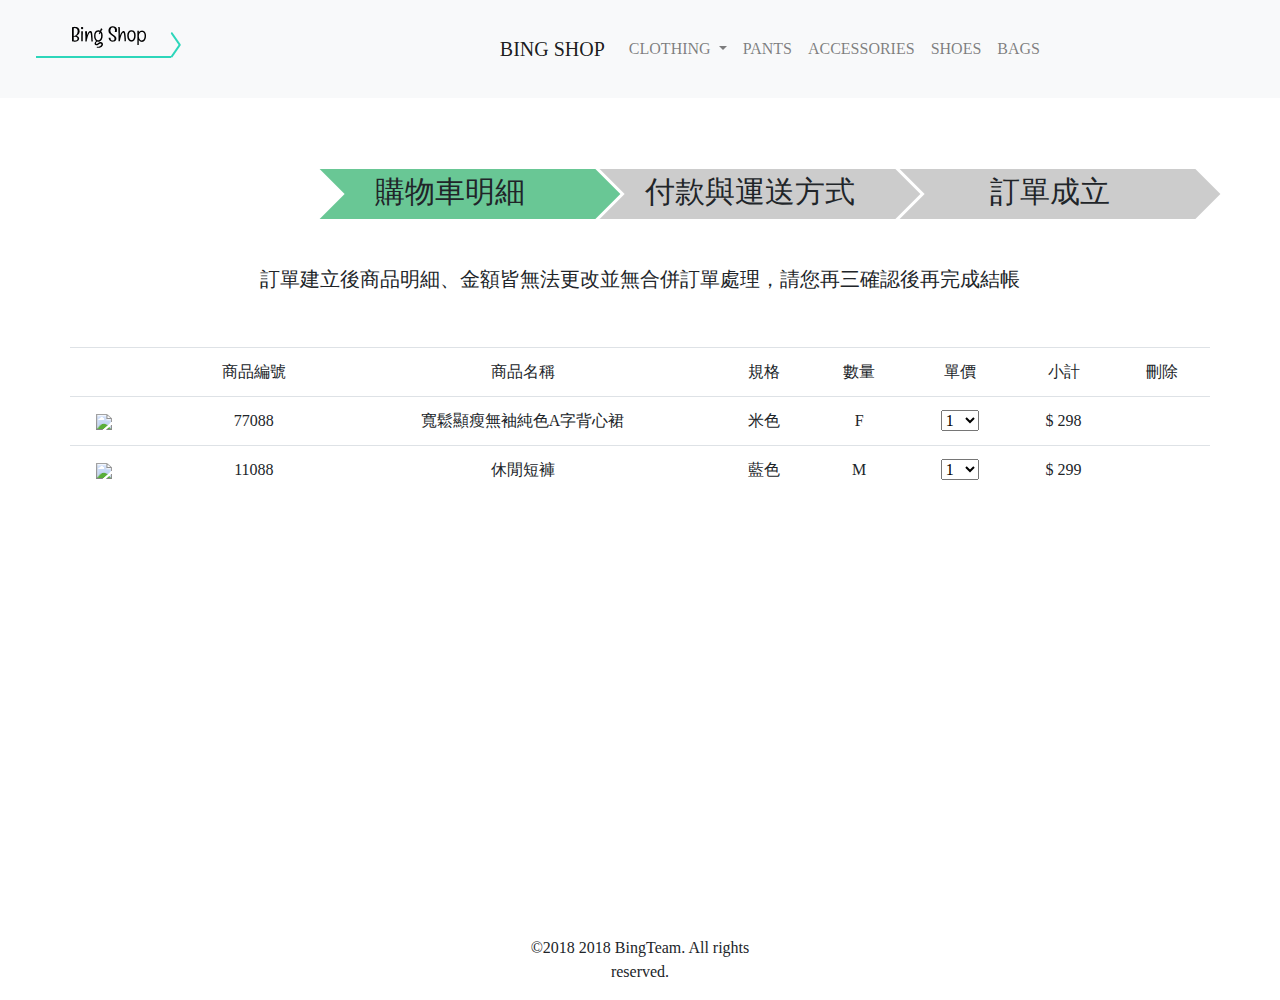
==== CheckShoppingcar.html @ bb5eda17 "Upload" ====
<!doctype html>
<html lang="en">

<head>
    <title>ShopingCart
    </title>
    <!-- Required meta tags -->
    <meta charset="utf-8">
    <meta name="viewport" content="width=device-width, initial-scale=1, shrink-to-fit=no">

    <!-- Bootstrap CSS -->
    <link rel="stylesheet" href="https://maxcdn.bootstrapcdn.com/bootstrap/4.0.0/css/bootstrap.min.css" integrity="sha384-Gn5384xqQ1aoWXA+058RXPxPg6fy4IWvTNh0E263XmFcJlSAwiGgFAW/dAiS6JXm"
        crossorigin="anonymous">
    <link rel="stylesheet" href="https://use.fontawesome.com/releases/v5.0.13/css/all.css" integrity="sha384-DNOHZ68U8hZfKXOrtjWvjxusGo9WQnrNx2sqG0tfsghAvtVlRW3tvkXWZh58N9jp"
        crossorigin="anonymous">
</head>

<style>
    div.step-container {
        display: flex;
        overflow: hidden;
        align-items: center;
    }

    div.step-container div.step,
    div.step-container div.step2 {
        background-color: #69C795;
        position: relative;
        display: inline-block;
        flex-basis: 300px;
        height: 50px;
    }

    div.step-container div.step:after,
    div.step-container div.step2:after {
        content: '';
        position: absolute;
        right: -10px;
        background: #69C795;
        width: 50px;
        height: 50px;
        transform: rotate(-45deg);
        z-index: 1;
        box-shadow: 3px 3px 0px 0px white;
    }

    div.step-container div.step2 {
        background-color: #ccc;
    }

    div.step-container div.step2:after {
        background: #ccc;
    }

    div.step-container div.step1:before {
        content: '';
        position: absolute;
        left: -20px;
        background: white;
        width: 50px;
        height: 50px;
        transform: rotate(-45deg);
        z-index: 1;
        box-shadow: 3px 3px 0px 0px white;
    }

    td {
        text-align: center;
        vertical-align: middle;
    }
</style>


<body style="font-family:微軟正黑體;">
    <nav class="navbar fixed-top navbar-light bg-light">
        <img src="Image\Logo.png">
        <div class="btn-group" role="group" aria-label="Basic example">
            <nav class="navbar navbar-expand-lg navbar-light">
                <a class="navbar-brand" href="#">BING SHOP</a>
                <button class="navbar-toggler" type="button" data-toggle="collapse" data-target="#navbarNavDropdown" aria-controls="navbarNavDropdown"
                    aria-expanded="false" aria-label="Toggle navigation">
                    <span class="navbar-toggler-icon"></span>
                </button>
                <div class="collapse navbar-collapse" id="navbarNavDropdown">
                    <ul class="navbar-nav">
                        <li class="nav-item dropdown">
                            <a class="nav-link dropdown-toggle" href="#" id="navbarDropdownMenuLink" data-toggle="dropdown" aria-haspopup="true" aria-expanded="false">
                                CLOTHING
                            </a>
                            <div class="dropdown-menu" aria-labelledby="navbarDropdownMenuLink">
                                <a class="dropdown-item" href="#">Boy</a>
                                <a class="dropdown-item" href="#">Girl</a>
                            </div>
                        </li>
                        <li class="nav-item">
                            <a class="nav-link" href="#">PANTS</a>
                        </li>
                        <li class="nav-item">
                            <a class="nav-link" href="#">ACCESSORIES</a>
                        </li>
                        <li class="nav-item">
                            <a class="nav-link" href="#">SHOES</a>
                        </li>
                        <li class="nav-item">
                            <a class="nav-link" href="#">BAGS</a>
                        </li>

                    </ul>
                </div>
                <div style="padding:0 100px;">
                    <a href="#">
                        <i class="fas fa-user fa-2x"></i>
                    </a>
                    <a href="#">
                        <i class="fas fa-cart-plus fa-2x"></i>
                    </a>
                </div>
            </nav>
        </div>
    </nav>

    <div class="container-fluid">
        <div class="row">
            <div class="col">
                <br>
                <br>
                <br>
                <br>
                <br>
            </div>
        </div>
    </div>
    <br>
    <div class="step-container" style="margin-top: 25px; margin-left: 300px;">
        <div class="step step1" style="text-align:center;">
            <span style="font-size:30px;">購物車明細</span>
        </div>
        <div class="step2" style="text-align:center;">
            <span style="font-size:30px;">付款與運送方式</span>
        </div>
        <div class="step2" style="text-align:center;">
            <span style="font-size:30px;">訂單成立</span>
        </div>
    </div>
    <br>
    <div class="container-fluid">
        <div class="row mt-4">
            <div class="col text-center">
                <h5>訂單建立後商品明細、金額皆無法更改並無合併訂單處理，請您再三確認後再完成結帳</h5>
            </div>
        </div>
    </div>
    <div class="container">
        <div class="row mt-5">
            <table class="table table-hover">
                <tbody>
                    <tr>
                        <td class="clTdPhoto"></td>
                        <td class="clTag syHide HighFont"></td>
                        <td class="clTdMerNo text-center">商品編號</td>
                        <td class="clTdMerName">商品名稱</td>
                        <td class="clTdColor text-center">規格</td>
                        <td class="clTdNum text-center">數量</td>
                        <td class="clTdPrice text-center">單價 </td>
                        <td class="clTdSub text-center">小計</td>
                        <td class="clTdDelete text-center">刪除</td>
                    </tr>
                    <tr>
                        <td class="clPhoto">
                            <a href="itemDetail.aspx?mNo1=77088">
                                <img src="http://www.wendhouse.com/SHTICK/Shang_Pin/180423/77088/77088_1_300.jpg" height="150px">
                            </a>
                        </td>
                        <td class="clTag syHide HighFont"></td>
                        <td class="clTdMerNo text-center">77088</td>
                        <td class="clTdMerName">寬鬆顯瘦無袖純色A字背心裙</td>
                        <td class="text-center clTdColor">米色</td>
                        <td class="text-center clTdSize">F</td>
                        <td class="cltdNum">
                            <select id="cmbNum1" name="cmbNum1" class="cmbNum">
                                <option value="1">1</option>
                                <option value="2">2</option>
                                <option value="3">3</option>
                                <option value="4">4</option>
                                <option value="5">5</option>
                                <option value="6">6</option>
                                <option value="7">7</option>
                                <option value="8">8</option>
                                <option value="9">9</option>
                                <option value="10">10</option>
                                <option value="11">11</option>
                                <option value="12">12</option>
                                <option value="13">13</option>
                                <option value="14">14</option>
                                <option value="15">15</option>
                                <option value="16">16</option>
                                <option value="17">17</option>
                                <option value="18">18</option>
                                <option value="19">19</option>
                                <option value="20">20</option>
                            </select>
                        </td>
                        <td class="coNum coPrice">$ 298</td>
                        <td class="clTdDelete text-center">
                            <a href="#">
                                <i class="far fa-trash-alt"></i>
                            </a>
                        </td>
                    </tr>
                    <tr>
                        <td class="clPhoto">
                            <a href="itemDetail.aspx?mNo1=77088">
                                <img src="https://www.costco.com.tw/medias/sys_master/products/h33/hf0/8831850053662.jpg" height="150px">
                            </a>
                        </td>
                        <td class="clTag syHide HighFont"></td>
                        <td class="clTdMerNo text-center">11088</td>
                        <td class="clTdMerName">休閒短褲</td>
                        <td class="text-center clTdColor">藍色</td>
                        <td class="text-center clTdSize">M</td>
                        <td class="cltdNum">
                            <select id="cmbNum1" name="cmbNum1" class="cmbNum">
                                <option value="1">1</option>
                                <option value="2">2</option>
                                <option value="3">3</option>
                                <option value="4">4</option>
                                <option value="5">5</option>
                                <option value="6">6</option>
                                <option value="7">7</option>
                                <option value="8">8</option>
                                <option value="9">9</option>
                                <option value="10">10</option>
                            </select>
                        </td>
                        <td class="coNum coPrice">$ 299</td>
                        <td class="clTdDelete text-center">
                            <a href="#">
                                <i class="far fa-trash-alt"></i>
                            </a>
                        </td>
                    </tr>
                </tbody>
            </table>
        </div>
    </div>
     <footer style="text-align:center;position:absolute;bottom:0;margin: -100px 500px">
        <p>©2018 2018 BingTeam. All rights reserved.</p>
    </footer>



    <!-- Optional JavaScript -->
    <!-- jQuery first, then Popper.js, then Bootstrap JS -->
    <script src="https://code.jquery.com/jquery-3.2.1.slim.min.js" integrity="sha384-KJ3o2DKtIkvYIK3UENzmM7KCkRr/rE9/Qpg6aAZGJwFDMVNA/GpGFF93hXpG5KkN"
        crossorigin="anonymous"></script>
    <script src="https://cdnjs.cloudflare.com/ajax/libs/popper.js/1.12.9/umd/popper.min.js" integrity="sha384-ApNbgh9B+Y1QKtv3Rn7W3mgPxhU9K/ScQsAP7hUibX39j7fakFPskvXusvfa0b4Q"
        crossorigin="anonymous"></script>
    <script src="https://maxcdn.bootstrapcdn.com/bootstrap/4.0.0/js/bootstrap.min.js" integrity="sha384-JZR6Spejh4U02d8jOt6vLEHfe/JQGiRRSQQxSfFWpi1MquVdAyjUar5+76PVCmYl"
        crossorigin="anonymous"></script>
</body>

</html>
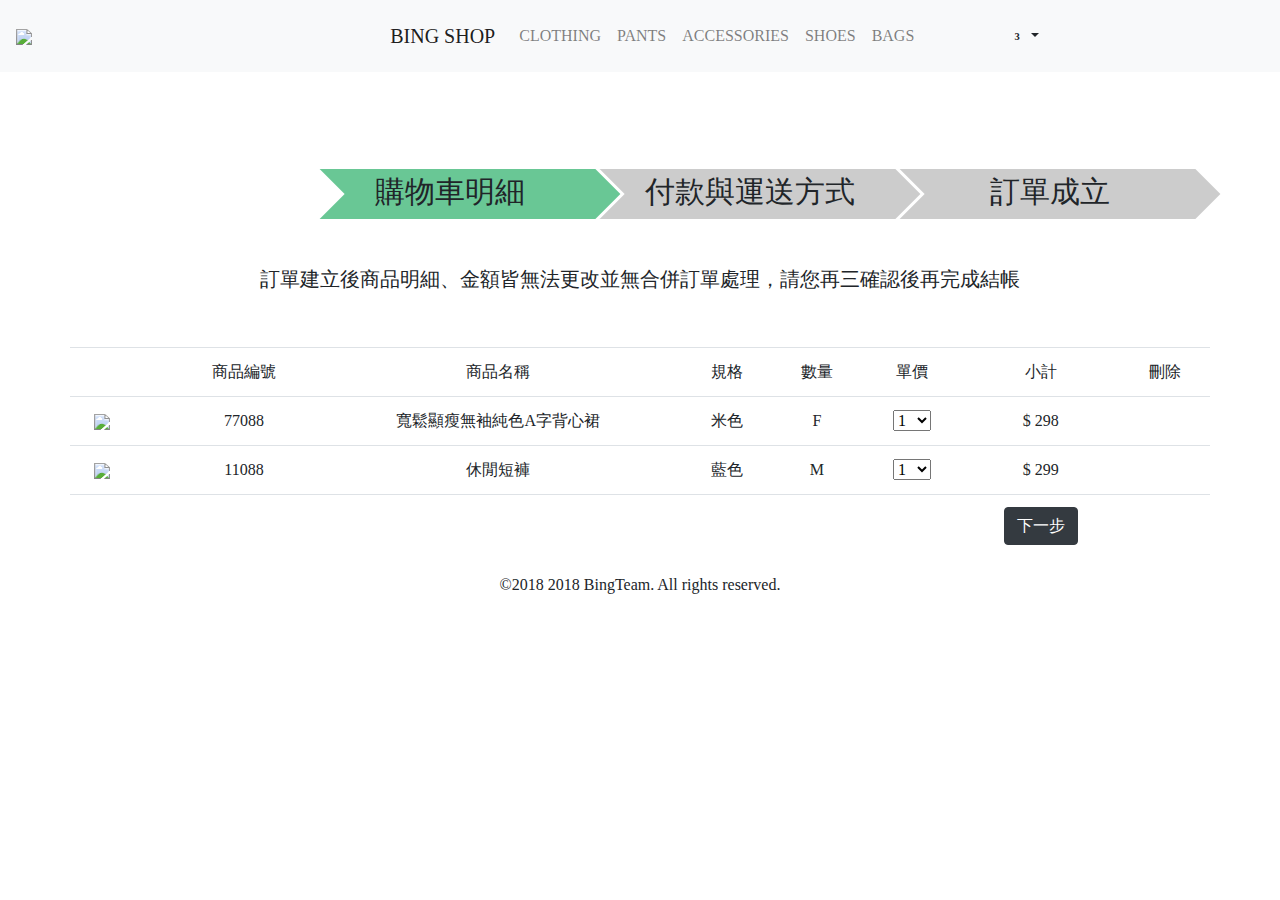
==== commit af3d6da5: "Update registered" ====
--- a/CheckShoppingcar.html
+++ b/CheckShoppingcar.html
@@ -73,24 +73,16 @@
 
 <body style="font-family:微軟正黑體;">
     <nav class="navbar fixed-top navbar-light bg-light">
-        <img src="Image\Logo.png">
-        <div class="btn-group" role="group" aria-label="Basic example">
+        <a href="index.html">
+            <img src="https://github.com/BuildSchool-MVC/Bing-Shop/blob/master/Image/Logo.png?raw=true">
+        </a>
+        <div class="btn-group" role="group" aria-label="Basic example" style="padding:0px 150px ">
             <nav class="navbar navbar-expand-lg navbar-light">
-                <a class="navbar-brand" href="#">BING SHOP</a>
-                <button class="navbar-toggler" type="button" data-toggle="collapse" data-target="#navbarNavDropdown" aria-controls="navbarNavDropdown"
-                    aria-expanded="false" aria-label="Toggle navigation">
-                    <span class="navbar-toggler-icon"></span>
-                </button>
+                <a class="navbar-brand" href="#" >BING SHOP</a>
                 <div class="collapse navbar-collapse" id="navbarNavDropdown">
                     <ul class="navbar-nav">
-                        <li class="nav-item dropdown">
-                            <a class="nav-link dropdown-toggle" href="#" id="navbarDropdownMenuLink" data-toggle="dropdown" aria-haspopup="true" aria-expanded="false">
-                                CLOTHING
-                            </a>
-                            <div class="dropdown-menu" aria-labelledby="navbarDropdownMenuLink">
-                                <a class="dropdown-item" href="#">Boy</a>
-                                <a class="dropdown-item" href="#">Girl</a>
-                            </div>
+                        <li class="nav-item">
+                            <a class="nav-link" href="#">CLOTHING</a>
                         </li>
                         <li class="nav-item">
                             <a class="nav-link" href="#">PANTS</a>
@@ -104,16 +96,28 @@
                         <li class="nav-item">
                             <a class="nav-link" href="#">BAGS</a>
                         </li>
-
                     </ul>
                 </div>
-                <div style="padding:0 100px;">
-                    <a href="#">
-                        <i class="fas fa-user fa-2x"></i>
-                    </a>
-                    <a href="#">
-                        <i class="fas fa-cart-plus fa-2x"></i>
-                    </a>
+                <div style="padding:0 50px;">
+                    <div class="dropdown">
+                        <button type="button" class="btn btn-light">
+                            <a href="login.html" style="color:black;">
+                                <i class="fas fa-user fa-2x "></i>
+                            </a>
+                        </button>
+                        <button class="btn btn-sm btn-light dropdown-toggle" type="button" id="dropdownMenuButton" data-toggle="dropdown" aria-haspopup="true"
+                            aria-expanded="false">
+                            <i class="fas fa-cart-plus fa-2x "></i><span class="badge badge-light">3</span>
+                        </button>
+                        <div class="dropdown-menu" aria-labelledby="dropdownMenuButton">
+                            <a class="dropdown-item" href="#">LOGO BASIC TEE-WHITE<span aria-hidden="true">&times;</span></a> 
+                            <a class="dropdown-item" href="#">LOGO BASIC TEE-BLACK</a>
+                            <a class="dropdown-item" href="#">LOGO BASIC TEE-PEACH</a>
+                            <div class="dropdown-divider"></div>
+                            <a class="dropdown-item disabled" href="#">3件 NT$3840</a>
+                            <a class="dropdown-item" href="#">結帳</a>
+                        </div>
+                    </div>
                 </div>
             </nav>
         </div>
@@ -188,16 +192,6 @@
                                 <option value="8">8</option>
                                 <option value="9">9</option>
                                 <option value="10">10</option>
-                                <option value="11">11</option>
-                                <option value="12">12</option>
-                                <option value="13">13</option>
-                                <option value="14">14</option>
-                                <option value="15">15</option>
-                                <option value="16">16</option>
-                                <option value="17">17</option>
-                                <option value="18">18</option>
-                                <option value="19">19</option>
-                                <option value="20">20</option>
                             </select>
                         </td>
                         <td class="coNum coPrice">$ 298</td>
@@ -239,11 +233,25 @@
                             </a>
                         </td>
                     </tr>
-                </tbody>
+                    <tr>
+                        <td></td>
+                        <td></td>
+                        <td></td>
+                        <td></td>
+                        <td></td>
+                        <td></td>
+                        <td></td>
+                        <td><button type="button" class="btn btn-dark">下一步</button></td>
+                        <td>
+                            
+                        </td>
+                    </tr>
+                </tbody>               
             </table>
-        </div>
-    </div>
-     <footer style="text-align:center;position:absolute;bottom:0;margin: -100px 500px">
+            
+        </div>
+    </div>
+     <footer style="text-align:center;bottom:0;">
         <p>©2018 2018 BingTeam. All rights reserved.</p>
     </footer>
 
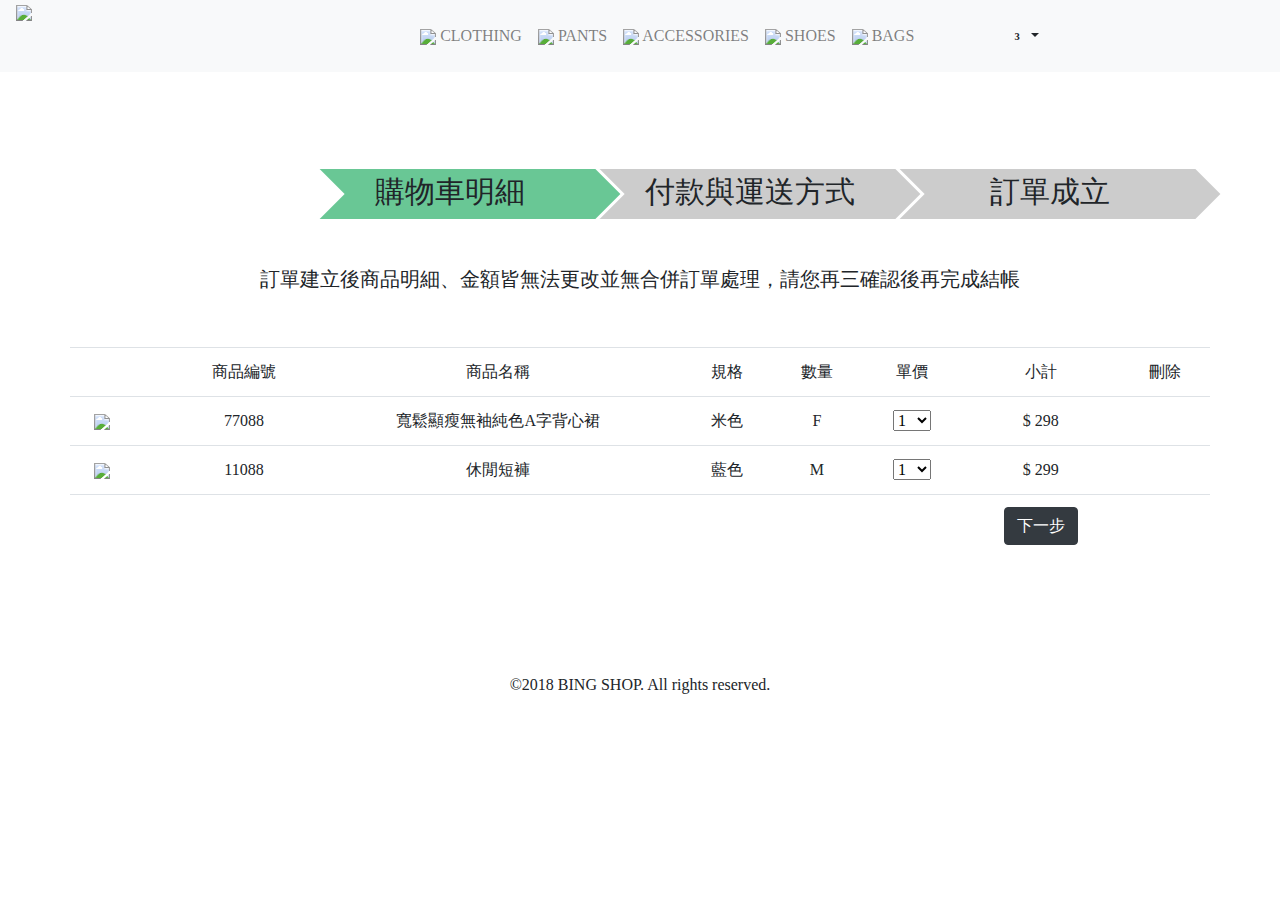
==== commit f7c47930: "Update All" ====
--- a/CheckShoppingcar.html
+++ b/CheckShoppingcar.html
@@ -2,19 +2,16 @@
 <html lang="en">
 
 <head>
-    <title>ShopingCart
-    </title>
+    <title>BING SHOP</title>
     <!-- Required meta tags -->
     <meta charset="utf-8">
     <meta name="viewport" content="width=device-width, initial-scale=1, shrink-to-fit=no">
-
     <!-- Bootstrap CSS -->
     <link rel="stylesheet" href="https://maxcdn.bootstrapcdn.com/bootstrap/4.0.0/css/bootstrap.min.css" integrity="sha384-Gn5384xqQ1aoWXA+058RXPxPg6fy4IWvTNh0E263XmFcJlSAwiGgFAW/dAiS6JXm"
         crossorigin="anonymous">
     <link rel="stylesheet" href="https://use.fontawesome.com/releases/v5.0.13/css/all.css" integrity="sha384-DNOHZ68U8hZfKXOrtjWvjxusGo9WQnrNx2sqG0tfsghAvtVlRW3tvkXWZh58N9jp"
         crossorigin="anonymous">
 </head>
-
 <style>
     div.step-container {
         display: flex;
@@ -70,31 +67,34 @@
     }
 </style>
 
-
 <body style="font-family:微軟正黑體;">
     <nav class="navbar fixed-top navbar-light bg-light">
         <a href="index.html">
-            <img src="https://github.com/BuildSchool-MVC/Bing-Shop/blob/master/Image/Logo.png?raw=true">
+            <img src="image/Logo.png" style="position: absolute;top: 5px;">
         </a>
         <div class="btn-group" role="group" aria-label="Basic example" style="padding:0px 150px ">
             <nav class="navbar navbar-expand-lg navbar-light">
-                <a class="navbar-brand" href="#" >BING SHOP</a>
                 <div class="collapse navbar-collapse" id="navbarNavDropdown">
                     <ul class="navbar-nav">
                         <li class="nav-item">
-                            <a class="nav-link" href="#">CLOTHING</a>
-                        </li>
-                        <li class="nav-item">
-                            <a class="nav-link" href="#">PANTS</a>
-                        </li>
-                        <li class="nav-item">
-                            <a class="nav-link" href="#">ACCESSORIES</a>
-                        </li>
-                        <li class="nav-item">
-                            <a class="nav-link" href="#">SHOES</a>
-                        </li>
-                        <li class="nav-item">
-                            <a class="nav-link" href="#">BAGS</a>
+                            <a class="nav-link" href="#">
+                                <img src="https://png.icons8.com/ios/50/333333/t-shirt-filled.png" style="width: 20px;"> CLOTHING</a>
+                        </li>
+                        <li class="nav-item">
+                            <a class="nav-link" href="#">
+                                <img src="https://png.icons8.com/ios/50/333333/trousers-filled.png" style="width: 20px;"> PANTS</a>
+                        </li>
+                        <li class="nav-item">
+                            <a class="nav-link" href="#">
+                                <img src="https://png.icons8.com/windows/50/333333/necklace.png" style="width: 20px;"> ACCESSORIES</a>
+                        </li>
+                        <li class="nav-item">
+                            <a class="nav-link" href="#">
+                                <img src="https://png.icons8.com/ios/50/333333/women-shoe-side-view-filled.png " style="width: 18px;"> SHOES</a>
+                        </li>
+                        <li class="nav-item">
+                            <a class="nav-link" href="#">
+                                <img src="https://png.icons8.com/material/50/333333/shopping-bag.png" style="width: 18px;"> BAGS</a>
                         </li>
                     </ul>
                 </div>
@@ -107,22 +107,24 @@
                         </button>
                         <button class="btn btn-sm btn-light dropdown-toggle" type="button" id="dropdownMenuButton" data-toggle="dropdown" aria-haspopup="true"
                             aria-expanded="false">
-                            <i class="fas fa-cart-plus fa-2x "></i><span class="badge badge-light">3</span>
+                            <i class="fas fa-cart-plus fa-2x "></i>
+                            <span class="badge badge-light">3</span>
                         </button>
                         <div class="dropdown-menu" aria-labelledby="dropdownMenuButton">
-                            <a class="dropdown-item" href="#">LOGO BASIC TEE-WHITE<span aria-hidden="true">&times;</span></a> 
+                            <a class="dropdown-item" href="#">LOGO BASIC TEE-WHITE
+                                <span aria-hidden="true">&times;</span>
+                            </a>
                             <a class="dropdown-item" href="#">LOGO BASIC TEE-BLACK</a>
                             <a class="dropdown-item" href="#">LOGO BASIC TEE-PEACH</a>
                             <div class="dropdown-divider"></div>
                             <a class="dropdown-item disabled" href="#">3件 NT$3840</a>
-                            <a class="dropdown-item" href="#">結帳</a>
+                            <a class="dropdown-item" href="CheckShoppingcar.html">結帳</a>
                         </div>
                     </div>
                 </div>
             </nav>
         </div>
     </nav>
-
     <div class="container-fluid">
         <div class="row">
             <div class="col">
@@ -197,7 +199,7 @@
                         <td class="coNum coPrice">$ 298</td>
                         <td class="clTdDelete text-center">
                             <a href="#">
-                                <i class="far fa-trash-alt"></i>
+                                <i class="far fa-trash-alt" style="color: black;"></i>
                             </a>
                         </td>
                     </tr>
@@ -229,31 +231,35 @@
                         <td class="coNum coPrice">$ 299</td>
                         <td class="clTdDelete text-center">
                             <a href="#">
-                                <i class="far fa-trash-alt"></i>
-                            </a>
-                        </td>
-                    </tr>
-                    <tr>
-                        <td></td>
-                        <td></td>
-                        <td></td>
-                        <td></td>
-                        <td></td>
-                        <td></td>
-                        <td></td>
-                        <td><button type="button" class="btn btn-dark">下一步</button></td>
+                                <i class="far fa-trash-alt" style="color: black;"></i>
+                            </a>
+                        </td>
+                    </tr>
+                    <tr>
+                        <td></td>
+                        <td></td>
+                        <td></td>
+                        <td></td>
+                        <td></td>
+                        <td></td>
+                        <td></td>
                         <td>
-                            
-                        </td>
-                    </tr>
-                </tbody>               
+                            <button type="button" class="btn btn-dark">下一步</button>
+                        </td>
+                        <td>
+
+                        </td>
+                    </tr>
+                </tbody>
             </table>
-            
-        </div>
-    </div>
-     <footer style="text-align:center;bottom:0;">
-        <p>©2018 2018 BingTeam. All rights reserved.</p>
-    </footer>
+
+        </div>
+    </div>
+    <footer style="text-align:center;">
+            <div class="row" style="height: 100px;">       
+            </div>
+            <p>©2018 BING SHOP. All rights reserved.</p>
+        </footer>
 
 
 
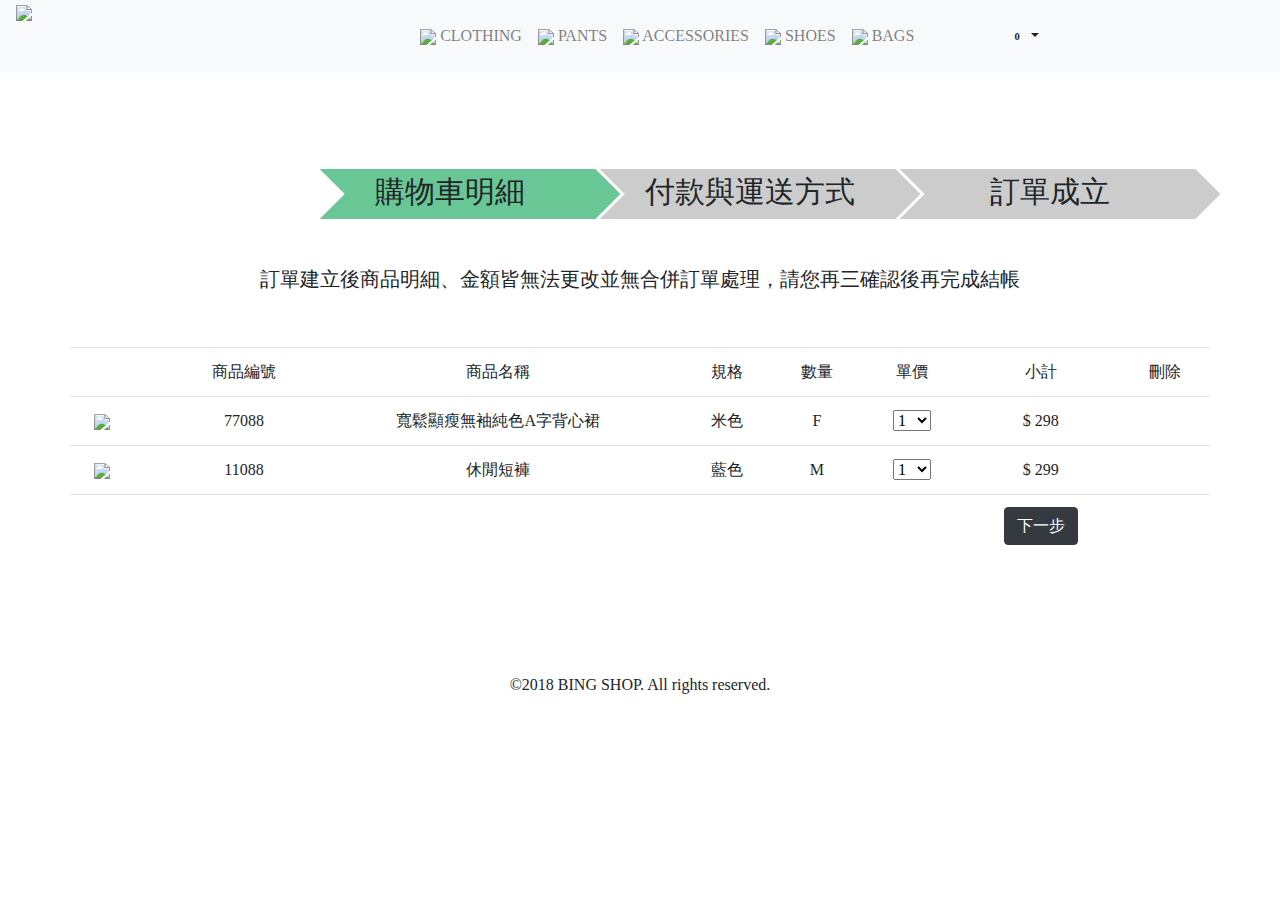
==== commit 9b9ff8d6: "Merge branch 'master' of https://github.com/BuildSchool-MVC/Bang-Shop" ====
--- a/CheckShoppingcar.html
+++ b/CheckShoppingcar.html
@@ -108,17 +108,9 @@
                         <button class="btn btn-sm btn-light dropdown-toggle" type="button" id="dropdownMenuButton" data-toggle="dropdown" aria-haspopup="true"
                             aria-expanded="false">
                             <i class="fas fa-cart-plus fa-2x "></i>
-                            <span class="badge badge-light">3</span>
+                            <span class="badge badge-light">0</span>
                         </button>
                         <div class="dropdown-menu" aria-labelledby="dropdownMenuButton">
-                            <a class="dropdown-item" href="#">LOGO BASIC TEE-WHITE
-                                <span aria-hidden="true">&times;</span>
-                            </a>
-                            <a class="dropdown-item" href="#">LOGO BASIC TEE-BLACK</a>
-                            <a class="dropdown-item" href="#">LOGO BASIC TEE-PEACH</a>
-                            <div class="dropdown-divider"></div>
-                            <a class="dropdown-item disabled" href="#">3件 NT$3840</a>
-                            <a class="dropdown-item" href="CheckShoppingcar.html">結帳</a>
                         </div>
                     </div>
                 </div>
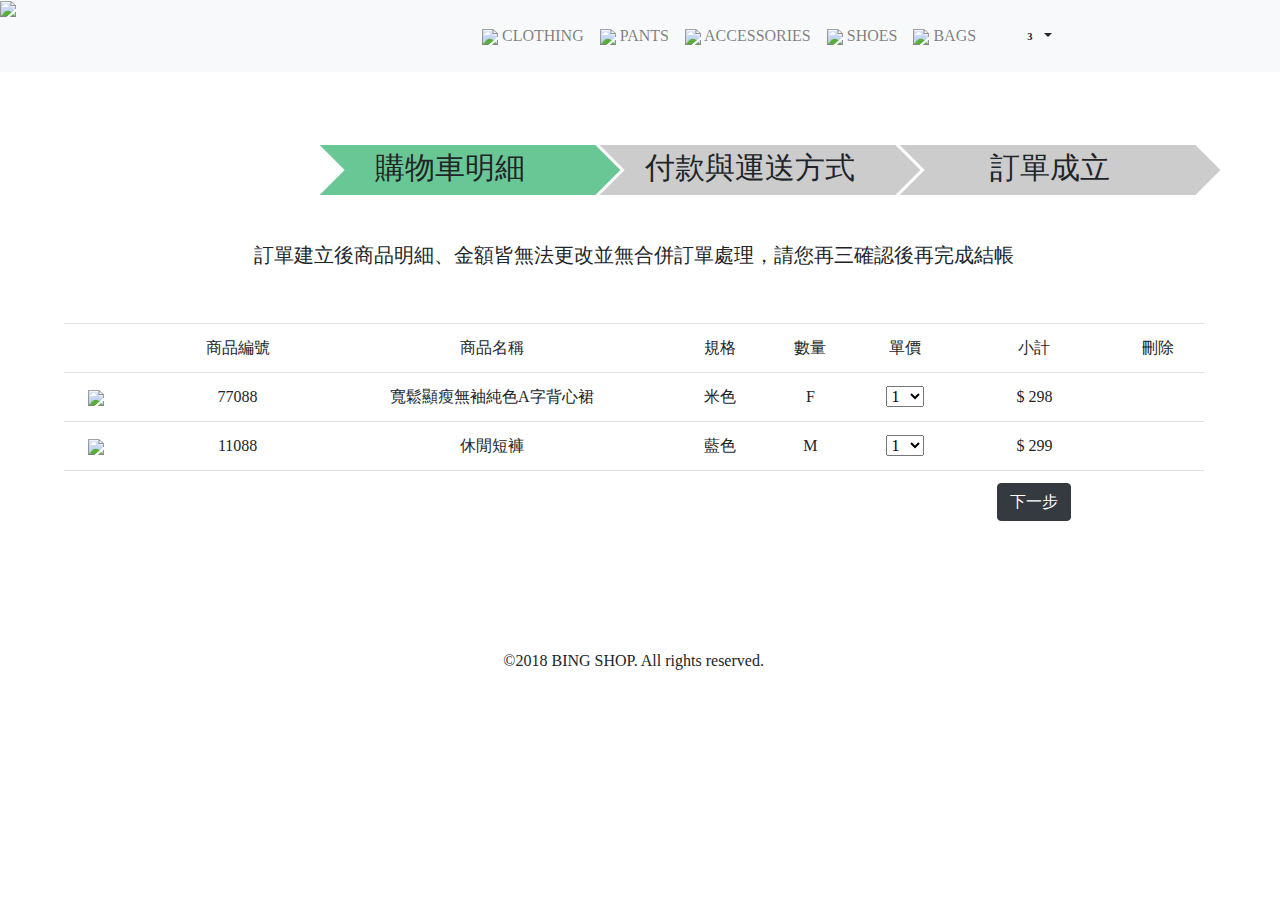
==== commit 67642fdd: "Merge branch 'master' of https://github.com/BuildSchool-MVC/Bang-Shop" ====
--- a/CheckShoppingcar.html
+++ b/CheckShoppingcar.html
@@ -67,67 +67,64 @@
     }
 </style>
 
-<body style="font-family:微軟正黑體;">
+<body style="font-family:微軟正黑體;width:99%">
     <nav class="navbar fixed-top navbar-light bg-light">
         <a href="index.html">
-            <img src="image/Logo.png" style="position: absolute;top: 5px;">
+            <img src="image/Logo.png" style="position: absolute;top:2%;left:0 ;">
         </a>
-        <div class="btn-group" role="group" aria-label="Basic example" style="padding:0px 150px ">
-            <nav class="navbar navbar-expand-lg navbar-light">
-                <div class="collapse navbar-collapse" id="navbarNavDropdown">
-                    <ul class="navbar-nav">
-                        <li class="nav-item">
-                            <a class="nav-link" href="#">
-                                <img src="https://png.icons8.com/ios/50/333333/t-shirt-filled.png" style="width: 20px;"> CLOTHING</a>
-                        </li>
-                        <li class="nav-item">
-                            <a class="nav-link" href="#">
-                                <img src="https://png.icons8.com/ios/50/333333/trousers-filled.png" style="width: 20px;"> PANTS</a>
-                        </li>
-                        <li class="nav-item">
-                            <a class="nav-link" href="#">
-                                <img src="https://png.icons8.com/windows/50/333333/necklace.png" style="width: 20px;"> ACCESSORIES</a>
-                        </li>
-                        <li class="nav-item">
-                            <a class="nav-link" href="#">
-                                <img src="https://png.icons8.com/ios/50/333333/women-shoe-side-view-filled.png " style="width: 18px;"> SHOES</a>
-                        </li>
-                        <li class="nav-item">
-                            <a class="nav-link" href="#">
-                                <img src="https://png.icons8.com/material/50/333333/shopping-bag.png" style="width: 18px;"> BAGS</a>
-                        </li>
-                    </ul>
+        <nav class="navbar navbar-expand-lg navbar-light" style="right: 15%;">
+            <div class="collapse navbar-collapse" id="navbarNavDropdown">
+                <ul class="navbar-nav">
+                    <li class="nav-item">
+                        <a class="nav-link" href="#">
+                            <img src="https://png.icons8.com/ios/50/333333/t-shirt-filled.png" style="width: 20px;"> CLOTHING</a>
+                    </li>
+                    <li class="nav-item">
+                        <a class="nav-link" href="#">
+                            <img src="https://png.icons8.com/ios/50/333333/trousers-filled.png" style="width: 20px;"> PANTS</a>
+                    </li>
+                    <li class="nav-item">
+                        <a class="nav-link" href="#">
+                            <img src="https://png.icons8.com/windows/50/333333/necklace.png" style="width: 20px;"> ACCESSORIES</a>
+                    </li>
+                    <li class="nav-item">
+                        <a class="nav-link" href="#">
+                            <img src="https://png.icons8.com/ios/50/333333/women-shoe-side-view-filled.png " style="width: 18px;"> SHOES</a>
+                    </li>
+                    <li class="nav-item">
+                        <a class="nav-link" href="#">
+                            <img src="https://png.icons8.com/material/50/333333/shopping-bag.png" style="width: 18px;"> BAGS</a>
+                    </li>
+                </ul>
+            </div>
+            <div class="dropdown">
+                <button type="button" class="btn btn-light">
+                    <a href="login.html" style="color:black;">
+                        <i class="fas fa-user fa-2x "></i>
+                    </a>
+                </button>
+                <button class="btn btn-sm btn-light dropdown-toggle" type="button" id="dropdownMenuButton" data-toggle="dropdown" aria-haspopup="true"
+                    aria-expanded="false">
+                    <i class="fas fa-cart-plus fa-2x "></i>
+                    <span class="badge badge-light">3</span>
+                </button>
+                <div class="dropdown-menu" aria-labelledby="dropdownMenuButton">
+                    <a class="dropdown-item" href="#">LOGO BASIC TEE-WHITE
+                        <span aria-hidden="true">&times;</span>
+                    </a>
+                    <a class="dropdown-item" href="#">LOGO BASIC TEE-BLACK</a>
+                    <a class="dropdown-item" href="#">LOGO BASIC TEE-PEACH</a>
+                    <div class="dropdown-divider"></div>
+                    <a class="dropdown-item disabled" href="#">3件 NT$3840</a>
+                    <a class="dropdown-item" href="CheckShoppingcar.html">結帳</a>
                 </div>
-                <div style="padding:0 50px;">
-                    <div class="dropdown">
-                        <button type="button" class="btn btn-light">
-                            <a href="login.html" style="color:black;">
-                                <i class="fas fa-user fa-2x "></i>
-                            </a>
-                        </button>
-                        <button class="btn btn-sm btn-light dropdown-toggle" type="button" id="dropdownMenuButton" data-toggle="dropdown" aria-haspopup="true"
-                            aria-expanded="false">
-                            <i class="fas fa-cart-plus fa-2x "></i>
-                            <span class="badge badge-light">0</span>
-                        </button>
-                        <div class="dropdown-menu" aria-labelledby="dropdownMenuButton">
-                        </div>
-                    </div>
-                </div>
-            </nav>
-        </div>
+            </div>
+        </nav>
     </nav>
-    <div class="container-fluid">
-        <div class="row">
-            <div class="col">
-                <br>
-                <br>
-                <br>
-                <br>
-                <br>
-            </div>
-        </div>
-    </div>
+    <br>
+    <br>
+    <br>
+    <br>
     <br>
     <div class="step-container" style="margin-top: 25px; margin-left: 300px;">
         <div class="step step1" style="text-align:center;">
@@ -248,10 +245,10 @@
         </div>
     </div>
     <footer style="text-align:center;">
-            <div class="row" style="height: 100px;">       
-            </div>
-            <p>©2018 BING SHOP. All rights reserved.</p>
-        </footer>
+        <div class="row" style="height: 100px;">
+        </div>
+        <p>©2018 BING SHOP. All rights reserved.</p>
+    </footer>
 
 
 
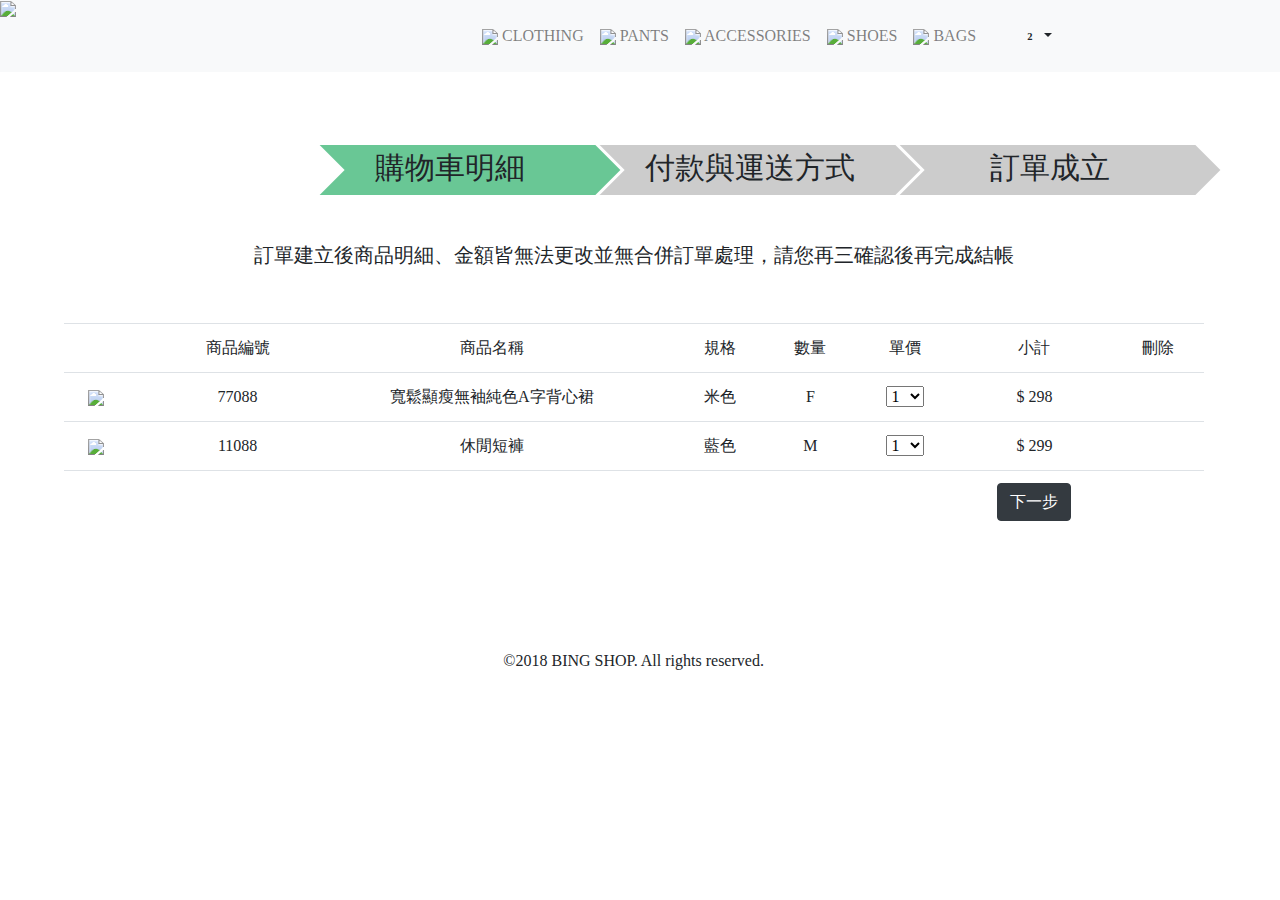
==== commit 0035c31a: "Update" ====
--- a/CheckShoppingcar.html
+++ b/CheckShoppingcar.html
@@ -70,7 +70,7 @@
 <body style="font-family:微軟正黑體;width:99%">
     <nav class="navbar fixed-top navbar-light bg-light">
         <a href="index.html">
-            <img src="image/Logo.png" style="position: absolute;top:2%;left:0 ;">
+            <img src="https://github.com/BuildSchool-MVC/Bing-Shop/blob/master/Image/Logo.png?raw=true" style="position: absolute;top:2%;left:0 ;">
         </a>
         <nav class="navbar navbar-expand-lg navbar-light" style="right: 15%;">
             <div class="collapse navbar-collapse" id="navbarNavDropdown">
@@ -106,12 +106,9 @@
                 <button class="btn btn-sm btn-light dropdown-toggle" type="button" id="dropdownMenuButton" data-toggle="dropdown" aria-haspopup="true"
                     aria-expanded="false">
                     <i class="fas fa-cart-plus fa-2x "></i>
-                    <span class="badge badge-light">3</span>
+                    <span class="badge badge-light">2</span>
                 </button>
                 <div class="dropdown-menu" aria-labelledby="dropdownMenuButton">
-                    <a class="dropdown-item" href="#">LOGO BASIC TEE-WHITE
-                        <span aria-hidden="true">&times;</span>
-                    </a>
                     <a class="dropdown-item" href="#">LOGO BASIC TEE-BLACK</a>
                     <a class="dropdown-item" href="#">LOGO BASIC TEE-PEACH</a>
                     <div class="dropdown-divider"></div>
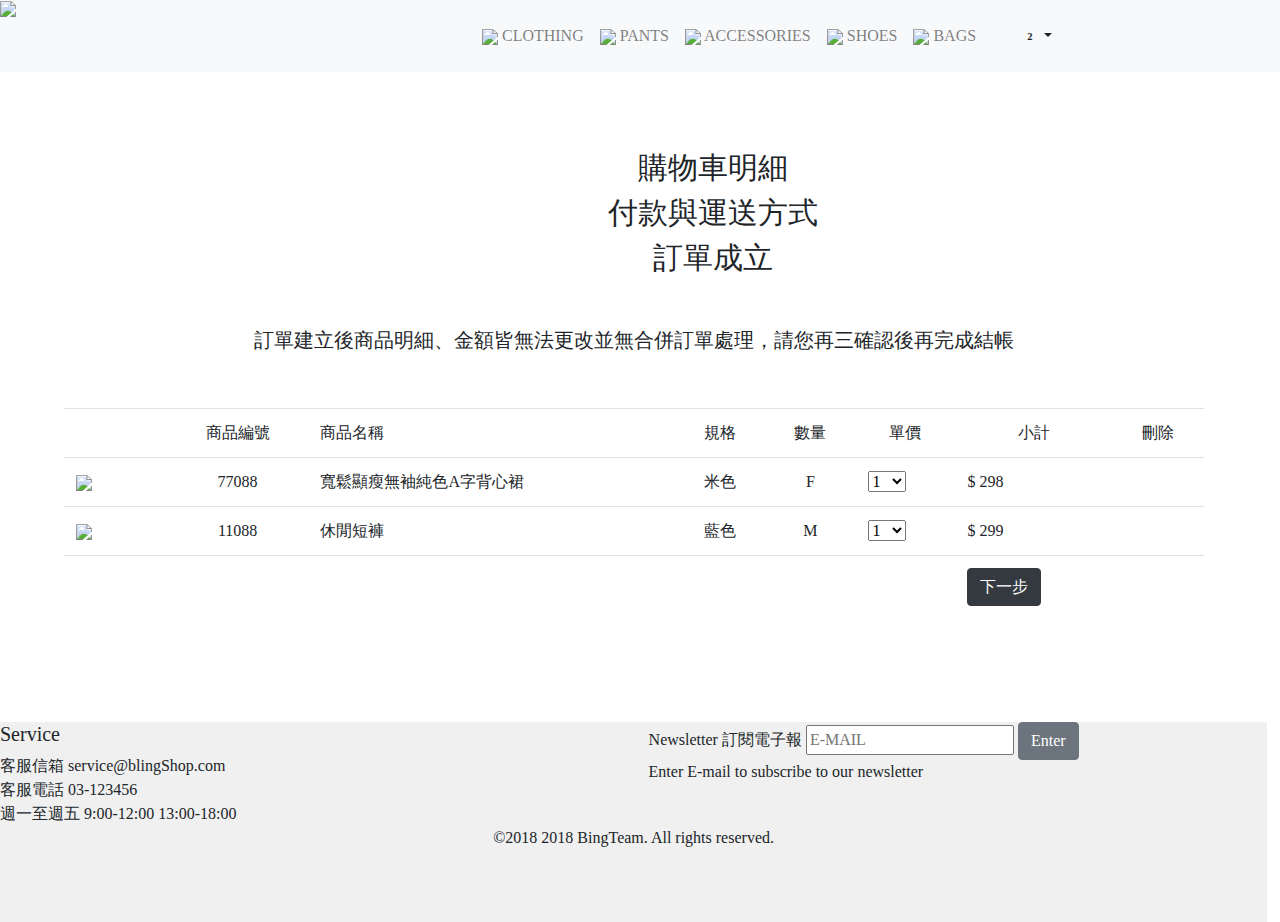
==== commit c8d0c27e: "update shoppingcar" ====
--- a/CheckShoppingcar.html
+++ b/CheckShoppingcar.html
@@ -11,61 +11,8 @@
         crossorigin="anonymous">
     <link rel="stylesheet" href="https://use.fontawesome.com/releases/v5.0.13/css/all.css" integrity="sha384-DNOHZ68U8hZfKXOrtjWvjxusGo9WQnrNx2sqG0tfsghAvtVlRW3tvkXWZh58N9jp"
         crossorigin="anonymous">
+        <link rel="stylesheet" href="./css/common.css">
 </head>
-<style>
-    div.step-container {
-        display: flex;
-        overflow: hidden;
-        align-items: center;
-    }
-
-    div.step-container div.step,
-    div.step-container div.step2 {
-        background-color: #69C795;
-        position: relative;
-        display: inline-block;
-        flex-basis: 300px;
-        height: 50px;
-    }
-
-    div.step-container div.step:after,
-    div.step-container div.step2:after {
-        content: '';
-        position: absolute;
-        right: -10px;
-        background: #69C795;
-        width: 50px;
-        height: 50px;
-        transform: rotate(-45deg);
-        z-index: 1;
-        box-shadow: 3px 3px 0px 0px white;
-    }
-
-    div.step-container div.step2 {
-        background-color: #ccc;
-    }
-
-    div.step-container div.step2:after {
-        background: #ccc;
-    }
-
-    div.step-container div.step1:before {
-        content: '';
-        position: absolute;
-        left: -20px;
-        background: white;
-        width: 50px;
-        height: 50px;
-        transform: rotate(-45deg);
-        z-index: 1;
-        box-shadow: 3px 3px 0px 0px white;
-    }
-
-    td {
-        text-align: center;
-        vertical-align: middle;
-    }
-</style>
 
 <body style="font-family:微軟正黑體;width:99%">
     <nav class="navbar fixed-top navbar-light bg-light">
@@ -123,14 +70,14 @@
     <br>
     <br>
     <br>
-    <div class="step-container" style="margin-top: 25px; margin-left: 300px;">
-        <div class="step step1" style="text-align:center;">
+    <div class="step-container" style="margin-top: 25px; margin-left: 12.5%;">
+        <div class="step1" style="text-align:center;">
             <span style="font-size:30px;">購物車明細</span>
         </div>
         <div class="step2" style="text-align:center;">
             <span style="font-size:30px;">付款與運送方式</span>
         </div>
-        <div class="step2" style="text-align:center;">
+        <div class="step3" style="text-align:center;">
             <span style="font-size:30px;">訂單成立</span>
         </div>
     </div>
@@ -241,10 +188,34 @@
 
         </div>
     </div>
-    <footer style="text-align:center;">
-        <div class="row" style="height: 100px;">
-        </div>
-        <p>©2018 BING SHOP. All rights reserved.</p>
+    <br/><br/><br/>
+    <footer class="baseFooter" style="height: 200px;background-color: #eeeeeeda;">
+        <div class="row mt-3">
+            <div class="col">
+                <div class="footer__contact">
+                    <div class="footer__contact__title"><h5>Service</h5></div>
+                    <div class="footer__contact__content">客服信箱 service@blingShop.com</div>
+                    <div class="footer__contact__content">客服電話 03-123456</div>
+                    <div class="footer__contact__content">週一至週五 9:00-12:00 13:00-18:00</div>
+                </div>
+            </div>
+            <div class="col">
+                <div class="footer__newsletter">
+                    <label class="footer__newsletter__title">Newsletter 訂閱電子報</label>
+                    <input class="footer__newsletter__txt" type="text" placeholder="E-MAIL" id="newsletter" name="newsletter">
+                    <button type="button" class="btn btn-secondary">Enter</button>
+                    <div class="footer__newsletter__desc">Enter E-mail to subscribe to our newsletter</div>
+                </div>
+                <a href="#">
+                    <div style="font-size:3em; color:rgb(24, 23, 23)">
+                        <i class="fab fa-facebook-square"></i>
+                        <i class="fab fa-instagram"></i>
+                        <i class="fab fa-line"></i>
+                    </div>
+                </a>
+            </div>
+        </div>
+        <p style="text-align:center">©2018 2018 BingTeam. All rights reserved.</p>
     </footer>
 
 
